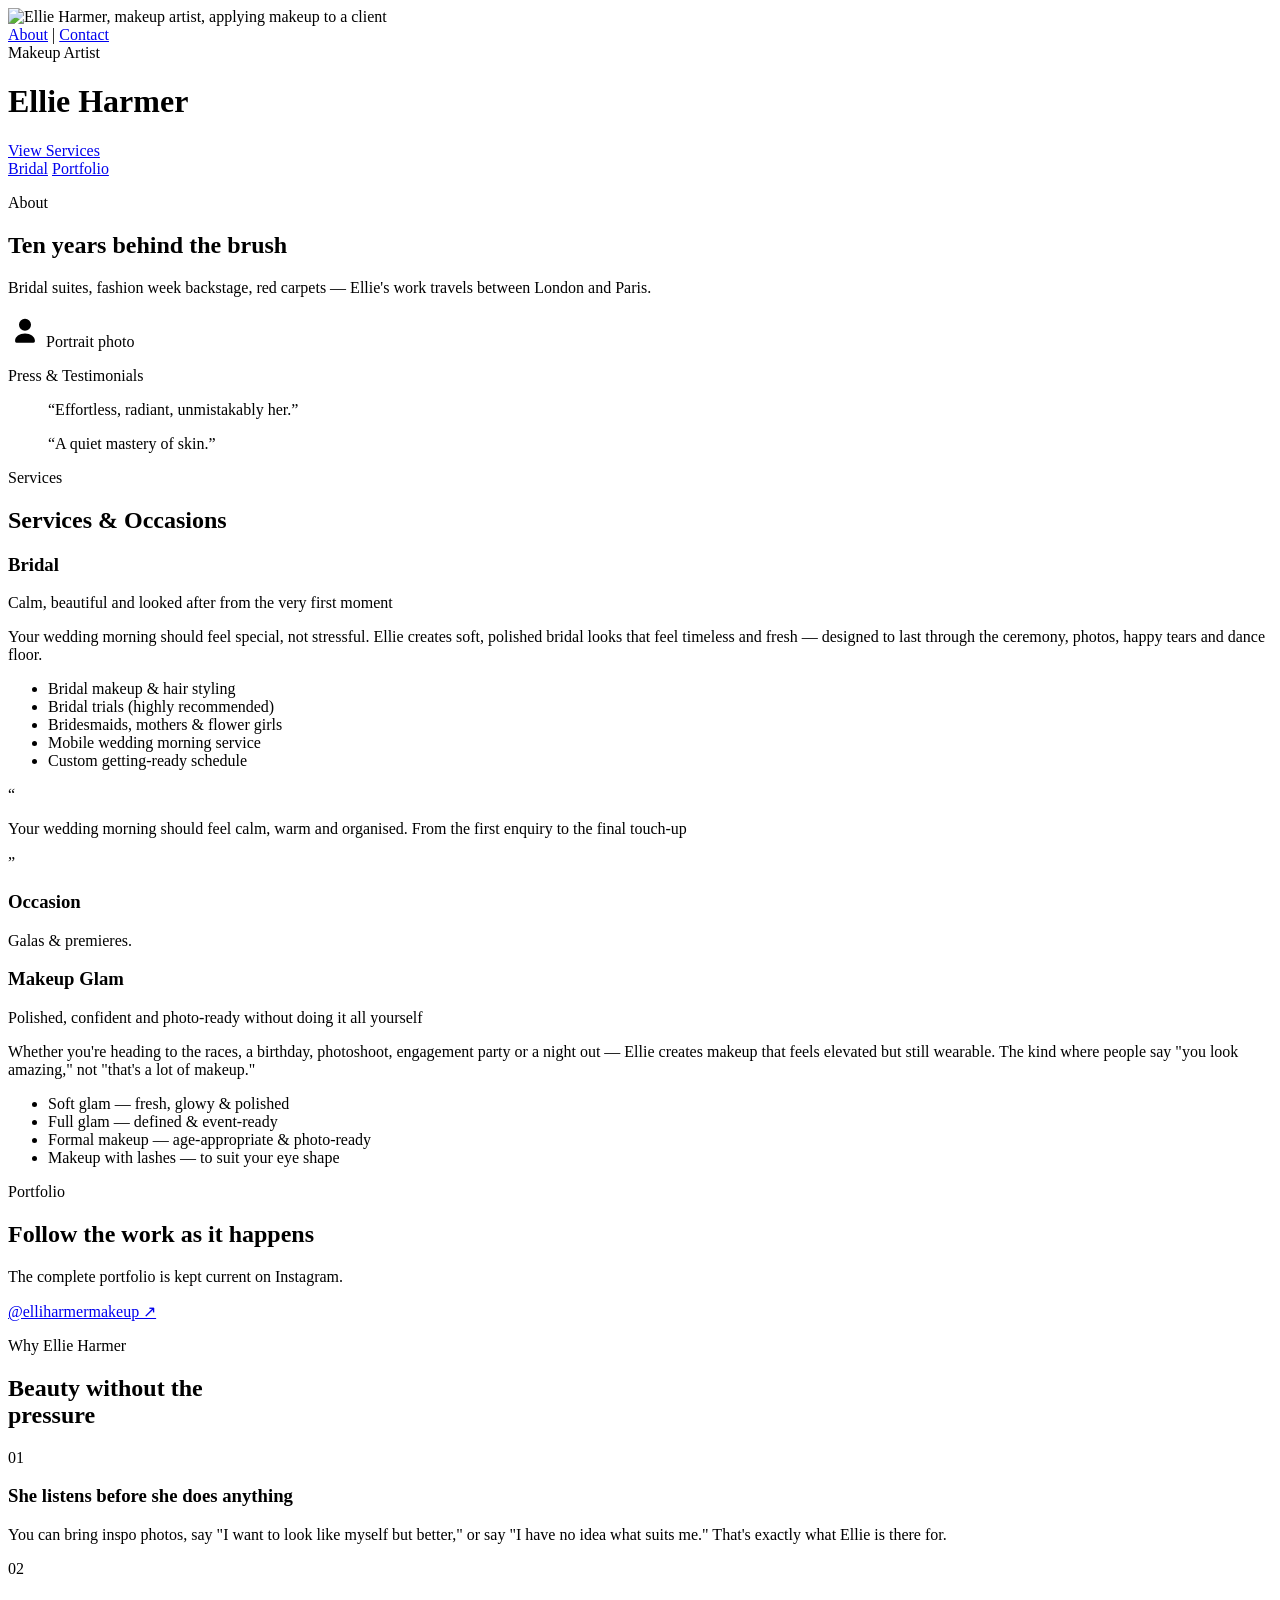
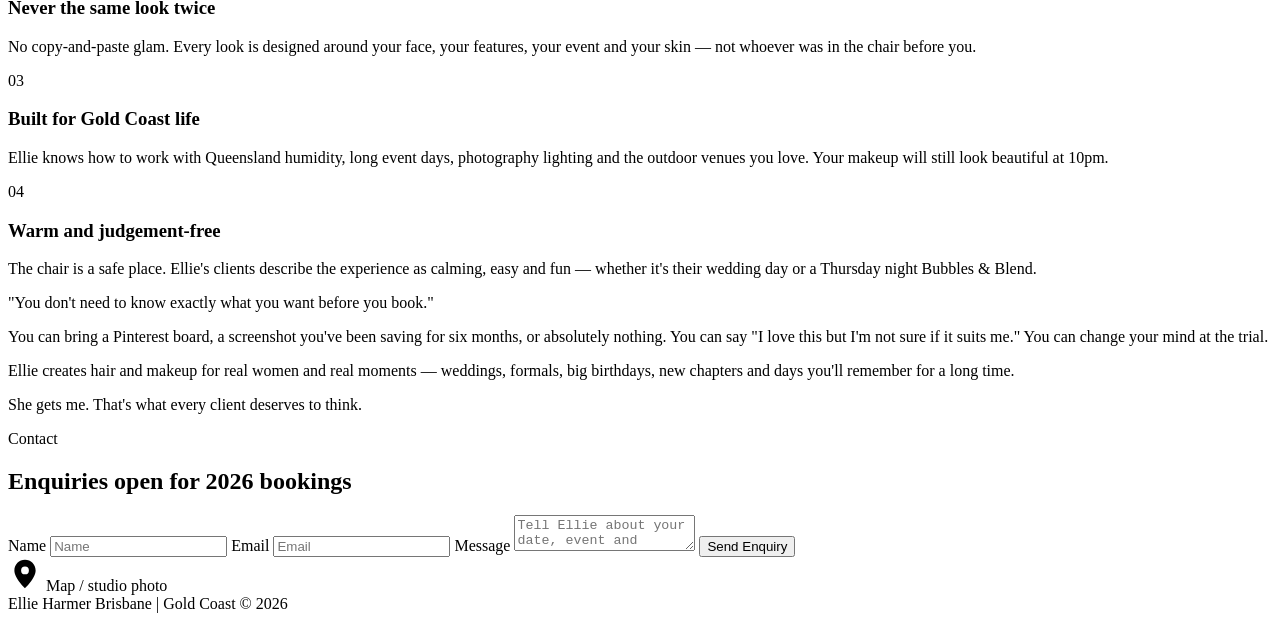
==== index.html @ 6c133d36 "Add files via upload" ====
<!DOCTYPE html>
<html lang="en">
<head>
<meta charset="UTF-8">
<meta name="viewport" content="width=device-width, initial-scale=1">
<title>Ellie Harmer — Makeup Artist</title>
<meta name="description" content="Ellie Harmer — bridal and occasion makeup artistry across Brisbane and the Gold Coast.">
<link rel="preconnect" href="https://fonts.googleapis.com">
<link rel="preconnect" href="https://fonts.gstatic.com" crossorigin>
<link href="https://fonts.googleapis.com/css2?family=Cormorant+Garamond:ital,wght@0,400;0,500;1,400&family=Playfair+Display:ital,wght@0,400;0,600;1,400&family=Raleway:wght@400;500;600;700&display=swap" rel="stylesheet">
<link rel="stylesheet" href="css/styles.css">
</head>
<body>

<header class="hero" id="top">
  <img class="hero__img" src="assets/ellie-harmer-hero.jpg" alt="Ellie Harmer, makeup artist, applying makeup to a client">
  <div class="hero__scrim hero__scrim--diag"></div>
  <div class="hero__scrim hero__scrim--top"></div>
  <div class="hero__scrim hero__scrim--right"></div>
  <div class="hero__scrim hero__scrim--bottom"></div>

  <nav class="hero__nav">
    <a href="#about">About</a>
    <span aria-hidden="true">|</span>
    <a href="#contact">Contact</a>
  </nav>

  <div class="hero__tagline">
    <span class="hero__rule"></span>
    <span>Makeup Artist</span>
    <span class="hero__rule"></span>
  </div>

  <h1 class="hero__title">Ellie Harmer</h1>

  <a class="btn btn--hero" href="#services">View Services</a>

  <div class="hero__side-nav">
    <a href="#about">Bridal</a>
    <a href="#services">Portfolio</a>
  </div>
</header>

<main>

  <section class="about" id="about">
    <div class="about__copy">
      <p class="kicker">About</p>
      <h2 class="sec-title">Ten years behind the brush</h2>
      <p class="lede">Bridal suites, fashion week backstage, red carpets — Ellie's work travels between London and Paris.</p>
    </div>
    <div class="photo-placeholder" role="img" aria-label="Portrait photo placeholder">
      <svg viewBox="0 0 24 24" width="34" height="34" aria-hidden="true"><path fill="currentColor" d="M12 12.5a4.25 4.25 0 1 0 0-8.5 4.25 4.25 0 0 0 0 8.5Zm0 2c-3.86 0-7 2.24-7 5v.5a1 1 0 0 0 1 1h12a1 1 0 0 0 1-1V19.5c0-2.76-3.14-5-7-5Z"/></svg>
      <span>Portrait photo</span>
    </div>
  </section>

  <section class="band press">
    <p class="kicker kicker--band">Press &amp; Testimonials</p>
    <div class="press__quotes">
      <blockquote>&#8220;Effortless, radiant, unmistakably her.&#8221;</blockquote>
      <blockquote>&#8220;A quiet mastery of skin.&#8221;</blockquote>
    </div>
  </section>

  <section class="services" id="services">
    <div class="services__head">
      <p class="kicker">Services</p>
      <h2 class="sec-title">Services &amp; Occasions</h2>
    </div>

    <div class="services__grid">

      <article class="card card--tint">
        <div class="card__swatch"></div>
        <h3 class="card__title">Bridal</h3>
        <p class="card__sub">Calm, beautiful and looked after from the very first moment</p>
        <p class="card__desc">Your wedding morning should feel special, not stressful. Ellie creates soft, polished bridal looks that feel timeless and fresh — designed to last through the ceremony, photos, happy tears and dance floor.</p>
        <ul class="card__list">
          <li>Bridal makeup &amp; hair styling</li>
          <li>Bridal trials (highly recommended)</li>
          <li>Bridesmaids, mothers &amp; flower girls</li>
          <li>Mobile wedding morning service</li>
          <li>Custom getting-ready schedule</li>
        </ul>
      </article>

      <article class="card card--quote">
        <div class="card__quote-mark" aria-hidden="true">&#8220;</div>
        <p class="card__quote-text">Your wedding morning should feel calm, warm and organised. From the first enquiry to the final touch-up&nbsp;</p>
        <div class="card__quote-mark" aria-hidden="true">&#8221;</div>
      </article>

      <article class="card card--occasion">
        <div class="card__swatch"></div>
        <h3 class="card__title card__title--sm">Occasion</h3>
        <p class="card__desc">Galas &amp; premieres.</p>
      </article>

      <article class="card card--tint">
        <div class="card__swatch"></div>
        <h3 class="card__title">Makeup Glam</h3>
        <p class="card__sub">Polished, confident and photo-ready without doing it all yourself</p>
        <p class="card__desc">Whether you're heading to the races, a birthday, photoshoot, engagement party or a night out — Ellie creates makeup that feels elevated but still wearable. The kind where people say &quot;you look amazing,&quot; not &quot;that's a lot of makeup.&quot;</p>
        <ul class="card__list">
          <li>Soft glam — fresh, glowy &amp; polished</li>
          <li>Full glam — defined &amp; event-ready</li>
          <li>Formal makeup — age-appropriate &amp; photo-ready</li>
          <li>Makeup with lashes — to suit your eye shape</li>
        </ul>
      </article>

    </div>
  </section>

  <section class="band portfolio">
    <p class="kicker kicker--accent">Portfolio</p>
    <h2 class="sec-title sec-title--band">Follow the work as it happens</h2>
    <p class="band__body">The complete portfolio is kept current on Instagram.</p>
    <a class="btn btn--band" href="https://instagram.com" target="_blank" rel="noopener">@elliharmermakeup &#8599;</a>
  </section>

  <section class="why" id="why">
    <div class="why__copy">
      <div class="why__kicker-row">
        <p class="kicker">Why Ellie Harmer</p>
        <span class="why__rule"></span>
      </div>
      <h2 class="sec-title why__title">Beauty without the<br><span class="why__title-accent">pressure</span></h2>

      <div class="why__list">
        <div class="why__item">
          <div class="why__num">01</div>
          <div>
            <h3 class="why__item-title">She listens before she does anything</h3>
            <p class="why__item-body">You can bring inspo photos, say &quot;I want to look like myself but better,&quot; or say &quot;I have no idea what suits me.&quot; That's exactly what Ellie is there for.</p>
          </div>
        </div>
        <div class="why__item">
          <div class="why__num">02</div>
          <div>
            <h3 class="why__item-title">Never the same look twice</h3>
            <p class="why__item-body">No copy-and-paste glam. Every look is designed around your face, your features, your event and your skin — not whoever was in the chair before you.</p>
          </div>
        </div>
        <div class="why__item">
          <div class="why__num">03</div>
          <div>
            <h3 class="why__item-title">Built for Gold Coast life</h3>
            <p class="why__item-body">Ellie knows how to work with Queensland humidity, long event days, photography lighting and the outdoor venues you love. Your makeup will still look beautiful at 10pm.</p>
          </div>
        </div>
        <div class="why__item">
          <div class="why__num">04</div>
          <div>
            <h3 class="why__item-title">Warm and judgement-free</h3>
            <p class="why__item-body">The chair is a safe place. Ellie's clients describe the experience as calming, easy and fun — whether it's their wedding day or a Thursday night Bubbles &amp; Blend.</p>
          </div>
        </div>
      </div>
    </div>

    <div class="why__panel">
      <p class="why__panel-quote">&quot;You don't need to know exactly what you want before you book.&quot;</p>
      <p class="why__panel-body">You can bring a Pinterest board, a screenshot you've been saving for six months, or absolutely nothing. You can say &quot;I love this but I'm not sure if it suits me.&quot; You can change your mind at the trial.</p>
      <p class="why__panel-body">Ellie creates hair and makeup for real women and real moments — weddings, formals, big birthdays, new chapters and days you'll remember for a long time.</p>
      <p class="why__panel-closing">She gets me. That's what every client deserves to think.</p>
    </div>
  </section>

  <section class="contact" id="contact">
    <div class="contact__copy">
      <p class="kicker">Contact</p>
      <h2 class="sec-title">Enquiries open for 2026 bookings</h2>
      <form class="contact__form" action="#" method="post">
        <label class="sr-only" for="name">Name</label>
        <input class="field" id="name" name="name" type="text" placeholder="Name" required>
        <label class="sr-only" for="email">Email</label>
        <input class="field" id="email" name="email" type="email" placeholder="Email" required>
        <label class="sr-only" for="message">Message</label>
        <textarea class="field field--textarea" id="message" name="message" placeholder="Tell Ellie about your date, event and vision" required></textarea>
        <button class="btn btn--contact" type="submit">Send Enquiry</button>
      </form>
    </div>
    <div class="photo-placeholder photo-placeholder--map" role="img" aria-label="Map or studio photo placeholder">
      <svg viewBox="0 0 24 24" width="34" height="34" aria-hidden="true"><path fill="currentColor" d="M12 2C7.86 2 4.5 5.36 4.5 9.5c0 5.5 7.5 12.5 7.5 12.5s7.5-7 7.5-12.5C19.5 5.36 16.14 2 12 2Zm0 10.25a2.75 2.75 0 1 1 0-5.5 2.75 2.75 0 0 1 0 5.5Z"/></svg>
      <span>Map / studio photo</span>
    </div>
  </section>

</main>

<footer class="site-footer">
  <span>Ellie Harmer</span>
  <span>Brisbane | Gold Coast</span>
  <span>&copy; 2026</span>
</footer>

</body>
</html>
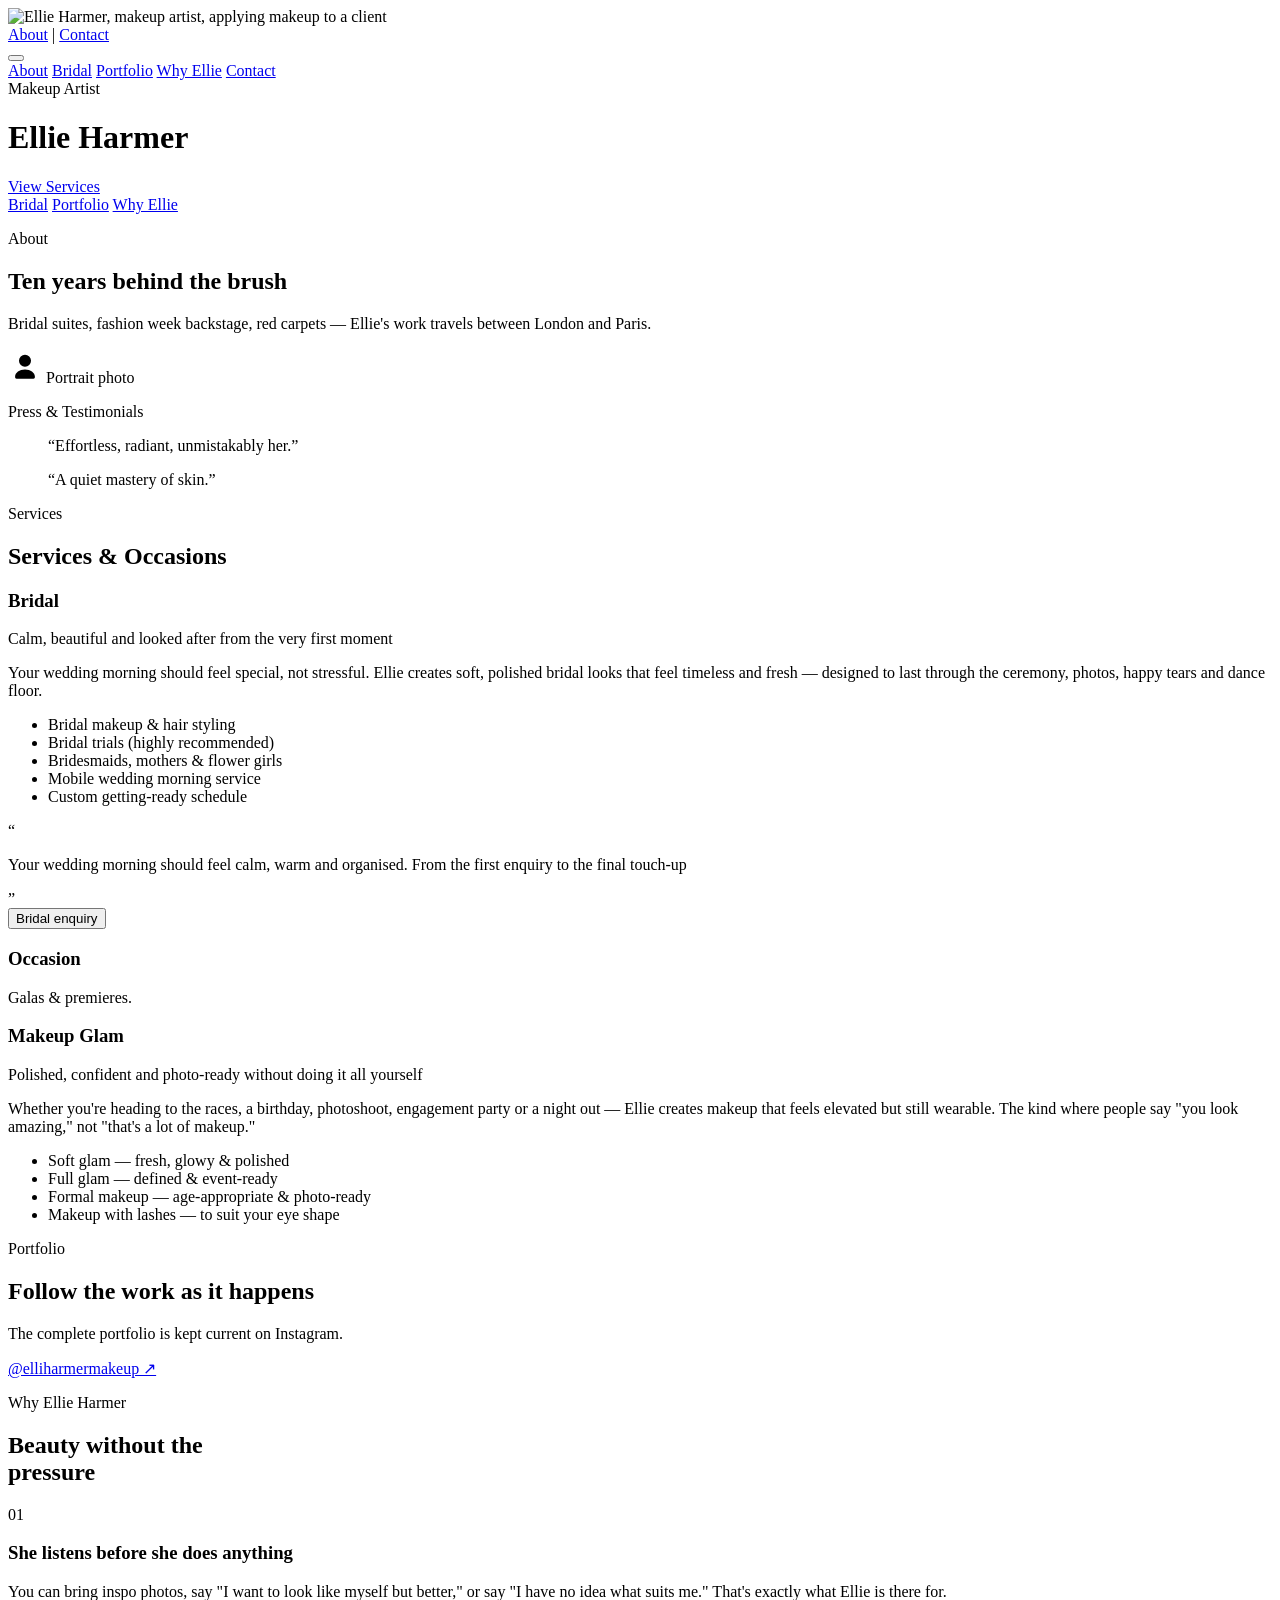
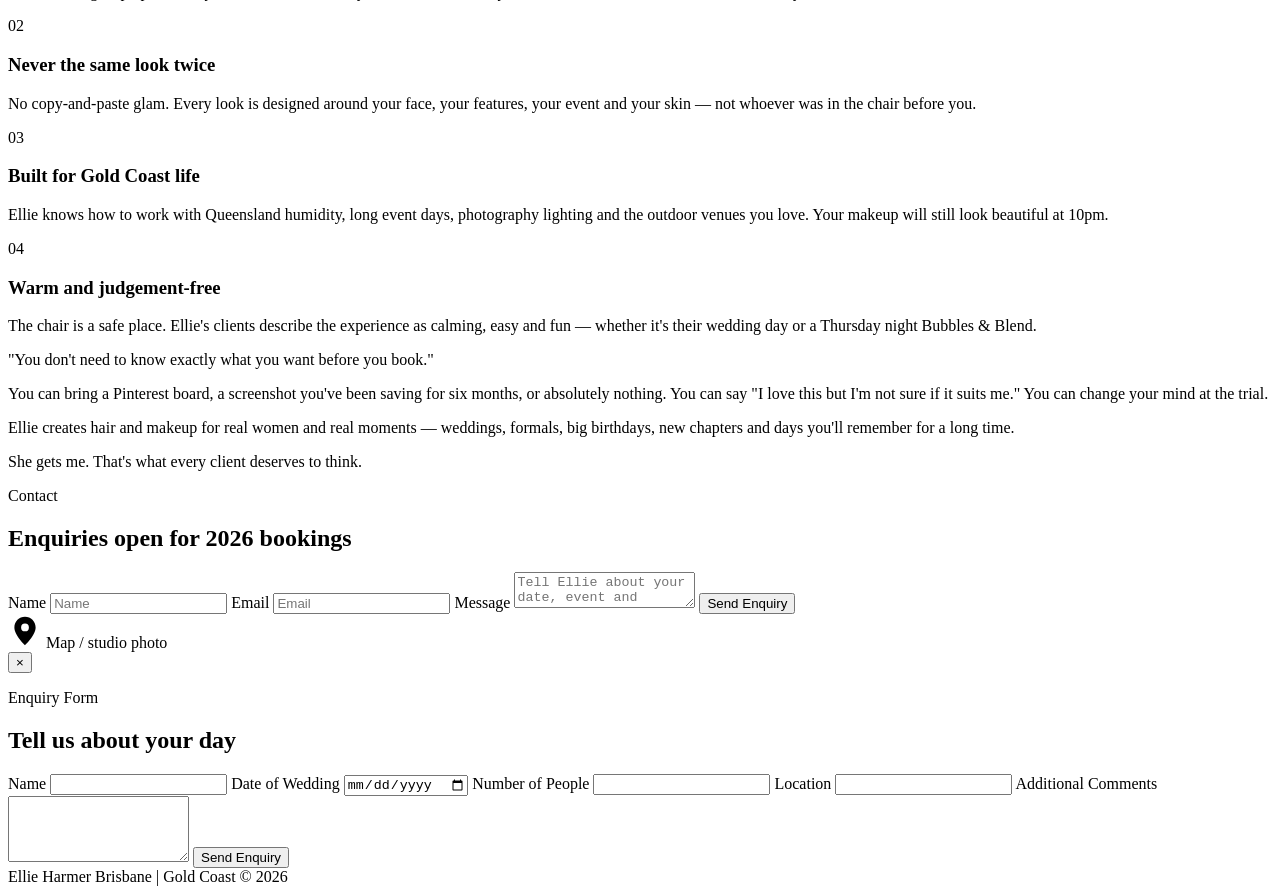
==== commit f47a07b3: "Add files via upload" ====
--- a/index.html
+++ b/index.html
@@ -25,6 +25,20 @@
     <a href="#contact">Contact</a>
   </nav>
 
+  <button class="hamburger" id="menuToggle" type="button" aria-label="Open menu" aria-expanded="false" aria-controls="mobileMenu">
+    <span class="hamburger__line"></span>
+    <span class="hamburger__line"></span>
+    <span class="hamburger__line"></span>
+  </button>
+
+  <nav class="mobile-menu" id="mobileMenu">
+    <a href="#about">About</a>
+    <a href="#about">Bridal</a>
+    <a href="#services">Portfolio</a>
+    <a href="#why">Why Ellie</a>
+    <a href="#contact">Contact</a>
+  </nav>
+
   <div class="hero__tagline">
     <span class="hero__rule"></span>
     <span>Makeup Artist</span>
@@ -38,6 +52,7 @@
   <div class="hero__side-nav">
     <a href="#about">Bridal</a>
     <a href="#services">Portfolio</a>
+    <a href="#why">Why Ellie</a>
   </div>
 </header>
 
@@ -89,6 +104,7 @@
         <div class="card__quote-mark" aria-hidden="true">&#8220;</div>
         <p class="card__quote-text">Your wedding morning should feel calm, warm and organised. From the first enquiry to the final touch-up&nbsp;</p>
         <div class="card__quote-mark" aria-hidden="true">&#8221;</div>
+        <button class="btn btn--enquiry" type="button" id="bridalEnquiryBtn">Bridal enquiry</button>
       </article>
 
       <article class="card card--occasion">
@@ -190,11 +206,45 @@
 
 </main>
 
+<div class="modal" id="enquiryModal" aria-hidden="true">
+  <div class="modal__overlay" id="enquiryModalOverlay"></div>
+  <div class="modal__panel" role="dialog" aria-modal="true" aria-labelledby="enquiryModalTitle">
+    <button class="modal__close" type="button" id="enquiryModalClose" aria-label="Close enquiry form">&times;</button>
+    <p class="kicker">Enquiry Form</p>
+    <h2 class="sec-title modal__title" id="enquiryModalTitle">Tell us about your day</h2>
+    <form class="modal__form" id="enquiryForm">
+      <label class="modal__field-label">
+        <span>Name</span>
+        <input class="field" type="text" name="name" required>
+      </label>
+      <label class="modal__field-label">
+        <span>Date of Wedding</span>
+        <input class="field" type="date" name="weddingDate">
+      </label>
+      <label class="modal__field-label">
+        <span>Number of People</span>
+        <input class="field" type="number" name="peopleCount" min="1">
+      </label>
+      <label class="modal__field-label">
+        <span>Location</span>
+        <input class="field" type="text" name="location">
+      </label>
+      <label class="modal__field-label">
+        <span>Additional Comments</span>
+        <textarea class="field field--textarea" name="comments" rows="4"></textarea>
+      </label>
+      <p class="modal__success" id="enquirySuccess" hidden>Thanks — your enquiry has been noted. Ellie will be in touch soon.</p>
+      <button class="btn btn--enquiry" type="submit">Send Enquiry</button>
+    </form>
+  </div>
+</div>
+
 <footer class="site-footer">
   <span>Ellie Harmer</span>
   <span>Brisbane | Gold Coast</span>
   <span>&copy; 2026</span>
 </footer>
 
+<script src="js/main.js"></script>
 </body>
 </html>
